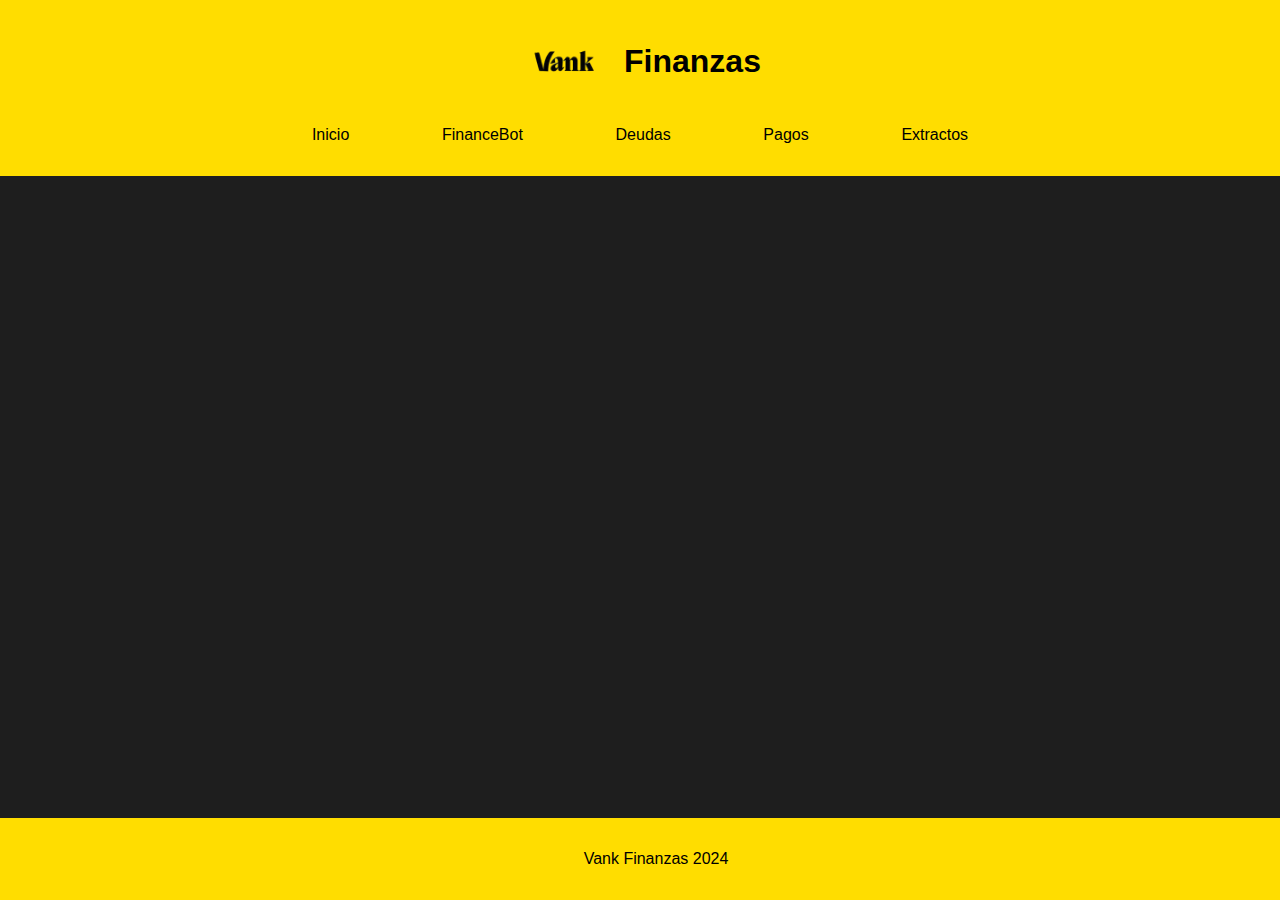
==== index.html @ 9e5badc4 "avance bot y el index de la app" ====
<!DOCTYPE html>
<html lang="es">
<head>
    <meta charset="UTF-8">
    <meta name="viewport" content="width=device-width, initial-scale=1.0">
    <title>Vank</title>
    <link rel="stylesheet" href="css/index.css">
    <link rel="stylesheet" href="css/styles.css">
</head>
<body>

    <header>
        <section class="titulo">
            <img src="img/vankLogo.jpeg" alt="Logo de vank">
            <h1>Finanzas</h1>
        </section>
    
        <nav>
            <ul>
                <li><a href="index.html">Inicio</a></li>
                <li><a href="ia.html">FinanceBot</a></li>
                <li><a href="deudas.html">Deudas</a></li>
                <li><a href="#">Pagos</a></li>
                <li><a href="#">Extractos</a></li>
            </ul>
        </nav>
    </header>

    <main id="app">
    
    </main>

    <footer>
        <p>Vank Finanzas 2024</p>
    </footer>
    <script src="js/index.js"></script>
</body>
</html>
---- css/index.css ----

---- css/styles.css ----
body {
    margin: 0;
    padding: 0;
    background-color: #1e1e1e;
    font-family: 'Segoe UI', Tahoma, Geneva, Verdana, sans-serif;
}

header{
    background-color: #ffdd00;
    color: white;
    padding: 1em;
    text-align: center;
}

.titulo{
    display: flex;
    align-items: center;
    justify-content: center;
    gap: 15px;
    margin-bottom: 20px;
}

.titulo img{
    max-width: 90px;
    height: auto;
}

.titulo h1{
    font-size: 2rem;
    margin: 0;
    color: black;
}
nav{
    width: 60%;
    margin: auto;
}
nav ul{
    list-style: none;
    padding: 0;
    display: flex;
    justify-content: space-around;
}

li {
    text-align: center;
}

a {
    font-size: 1rem;
    color: #000;
    padding: 0.5rem;
    font-weight: 500;
    transition: color 0.3s ease, background-color 0.3s ease;
    text-decoration: none;
}

a:hover {
    color: #fff;
    background-color: #1e1e1e;
    border-radius: 5px;
}
.navBtn{
    background: none;
    border: none;
    font-size: 1em;
    cursor: pointer;
}

.navBtn:hover{
    text-decoration: underline;
}

main{
    padding: 2em;
}

form input,
form button{
    display: block;
    margin: 0.5em 0;
    padding: 0.5em;
}

footer{
    background-color: #ffdd00;
    text-align: center;
    padding: 1em;
    position: fixed;
    bottom: 0;
    width: 100%;
}
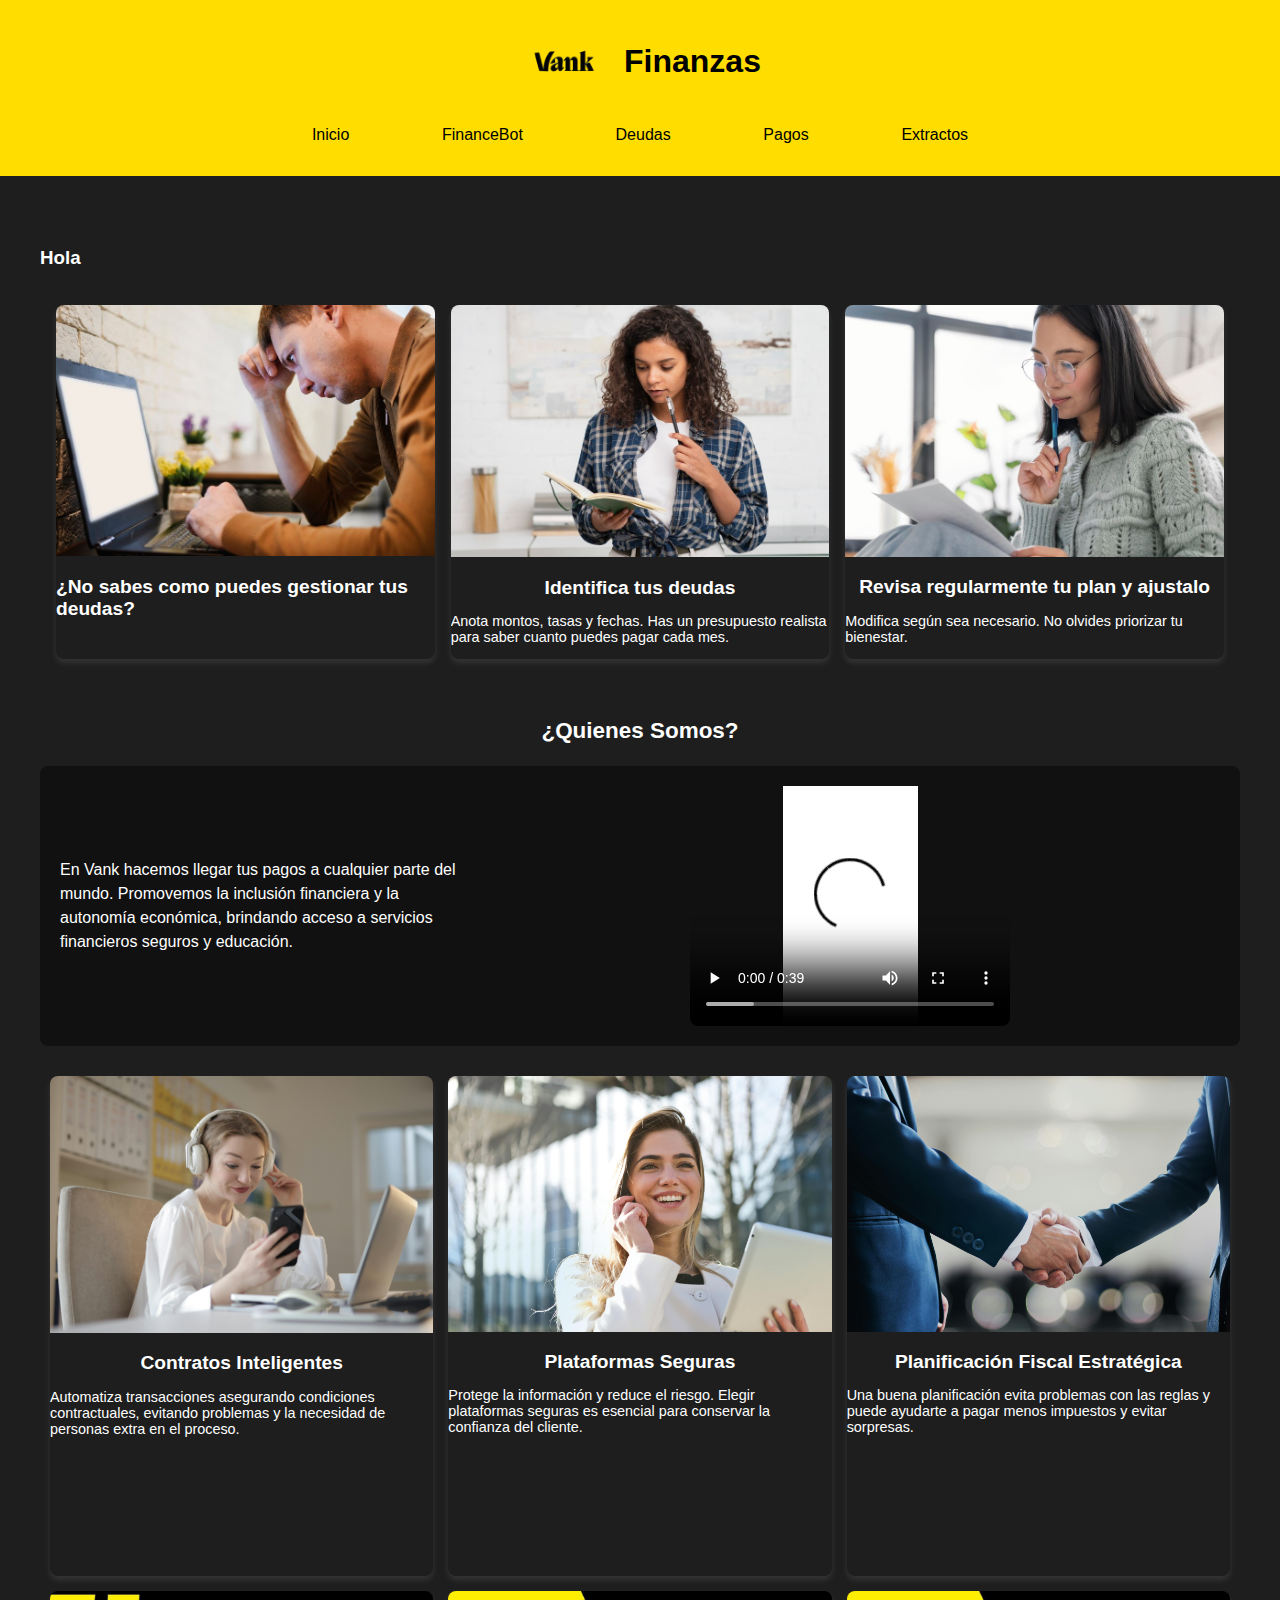
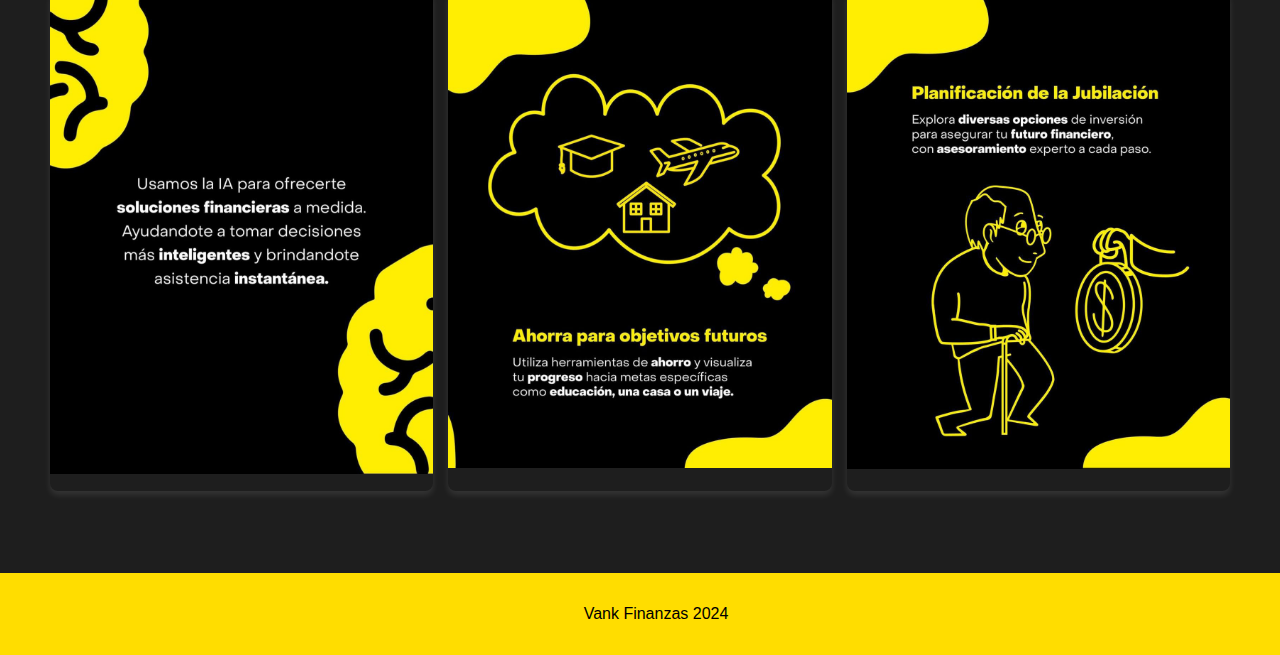
==== commit 86b75ed0: "Se suben cambios" ====
--- a/index.html
+++ b/index.html
@@ -27,7 +27,106 @@
     </header>
 
     <main id="app">
-    
+
+        <section>
+            <h3>Hola</h3>
+        </section>
+
+        <article>
+            <div class="galeria-tarjetas">
+                <div class="card-item">
+                    <img src="./img/img1.jpg" style="width:100%">
+                    <div class="text-container">
+                        <h3>¿No sabes como puedes gestionar tus deudas?</h3>
+                    </div>
+                </div>
+
+                <div class="card-item">
+                    <img src="./img/img2.jpg" style="width:100%">
+                    <div class="text-container">
+                        <h3>Identifica tus deudas</h3>
+                        <p>Anota montos, tasas y fechas. Has un presupuesto realista para saber 
+                            cuanto puedes pagar cada mes.
+                        </p>
+                    </div>
+                </div>
+
+                <div class="card-item">
+                    <img src="./img/img3.jpg" style="width:100%">
+                    <div class="text-container">
+                        <h3>Revisa regularmente tu plan y ajustalo</h3>
+                        <p>Modifica según sea necesario. No olvides priorizar tu bienestar.</p>
+                    </div>
+                </div>
+            </div>
+        </article>
+
+        <section class="content">
+            <div class="container-title">
+                <h3>¿Quienes Somos?</h3>
+            </div>
+            <div class="container">
+                <div class="container-parrafo">
+                    <p>En Vank hacemos llegar tus pagos a cualquier parte del mundo. Promovemos la inclusión
+                        financiera y la autonomía económica, brindando acceso a servicios financieros seguros 
+                        y educación.
+                    </p>
+                </div>
+
+                <div class="container-video">
+                    <video width="320" height="240" controls>
+                        <source src="./img/video.mp4" type="video/mp4">
+                    </video>
+                </div>
+
+            </div>
+        </section>
+
+        <article>
+            <div class="content-galeria">
+                <div class="card-item">
+                    <img src="./img/personaMirandoCelular.jpg" style="width:100%">
+                    <div class="text-container">
+                        <h3>Contratos Inteligentes</h3>
+                        <p>Automatiza transacciones asegurando condiciones contractuales, evitando problemas 
+                            y la necesidad de personas extra en el proceso.
+                        </p>
+                    </div>
+                </div>
+
+                <div class="card-item">
+                    <img src="./img/personaSonriendo.jpg" style="width:100%">
+                    <div class="text-container">
+                        <h3>Plataformas Seguras</h3>
+                        <p>Protege la información y reduce el riesgo. 
+                            Elegir plataformas seguras es esencial para conservar la confianza del cliente.
+                        </p>
+                    </div>
+                </div>
+
+                <div class="card-item">
+                    <img src="./img/imgSaludo.jpg" style="width:100%">
+                    <div class="text-container">
+                        <h3>Planificación Fiscal Estratégica</h3>
+                        <p>Una buena planificación evita problemas con las reglas y puede ayudarte a pagar menos 
+                            impuestos y evitar sorpresas.</p>
+                    </div>
+                </div>
+
+                <div class="card-item vank">
+                    <img src="./img/ia.jpeg" style="width:100%">
+                </div>
+
+                <div class="card-item vank">
+                    <img src="./img/ahorro.jpeg" style="width:100%">
+                </div>
+
+                <div class="card-item vank">
+                    <img src="./img/jubilacion.jpeg" style="width:100%">
+                </div> 
+            </div>
+        </article>
+
     </main>
 
     <footer>
--- a/css/index.css
+++ b/css/index.css
@@ -1,2 +1,112 @@
+main {
+    max-width: 1200px;
+    margin: 20px auto;
+    padding: 20px;
+    color: #ffffff;
+}
+
+main section, main article {
+    margin-bottom: 20px;
+}
+
+.galeria-tarjetas{
+    display: grid;
+    grid-template-columns: repeat(auto-fit, minmax(200px, 1fr));
+    gap: 16px;
+    padding: 16px;
+}
+
+.card-item{
+    color: #ffffff;
+    overflow: hidden;
+    border-radius: 8px;
+    box-shadow: 0px 4px 6px rgba(255, 255, 255, 0.1);
+    overflow: hidden;
+    transition: transform 0.3s, box-shadow 0.3s;
+}
+.card-item .vank{
+    object-fit: cover;
+    color: #ffffff;
+    overflow: hidden;
+    border-radius: 8px;
+    box-shadow: 0px 0px 0px rgba(255, 255, 255, 0.1);
+    overflow: hidden;
+    transition: transform 0.3s, box-shadow 0.3s;
+}
+.card-item:hover{
+    transform: scale(1.05);
+    box-shadow: 0 8px 12px #f6ff004f;
+}
+
+.card-item img{
+    width: 100%;
+    display: block;
+    transition: opacity 0.3s ease;
+}
+
+.card-item:hover img {
+    opacity: 0.9;
+}
+
+.card-item .text-container h3{
+    color: #ffffff;
+    font-size: 1.2rem;
+    margin-bottom: 10px;
+
+}
+.container{
+    display: flex;
+    flex-wrap: wrap;
+    gap: 20px;
+    align-items: center;
+    justify-content: space-around;
+    padding: 20px;
+    background: #0000006a;
+    border-radius: 8px;
+    color: #ffffff;
+}
+.text-container p{
+    display: flex;
+    align-items: center;
+    font-size: 0.9rem;
+}
+.container-title{
+    display: flex;
+    justify-content: center;
+    font-size: 1.2rem;
+}
+.container-parrafo{
+    flex: 1;
+    max-width: 400px;
+    font-size: 1rem;
+    line-height: 1.5;
+}
+
+.container-video{
+    flex: 1;
+    display: flex;
+    justify-content: center;
+
+}
+
+.container-video video {
+    max-width: 100%;
+    border-radius: 8px;
+}
+
+.text-container h3{
+    display: flex;
+    align-items: center;
+    justify-content: center;
+}
 
 
+.content-galeria{
+    display: grid;
+    grid-template: 500px 500px / 1fr 1fr 1fr;
+    gap: 15px;
+    padding: 10px;
+    border-radius: 10px;
+}
+
+
--- a/css/styles.css
+++ b/css/styles.css
@@ -5,7 +5,7 @@
     font-family: 'Segoe UI', Tahoma, Geneva, Verdana, sans-serif;
 }
 
-header{
+header{ 
     background-color: #ffdd00;
     color: white;
     padding: 1em;
@@ -33,6 +33,7 @@
 nav{
     width: 60%;
     margin: auto;
+
 }
 nav ul{
     list-style: none;
@@ -85,7 +86,6 @@
     background-color: #ffdd00;
     text-align: center;
     padding: 1em;
-    position: fixed;
     bottom: 0;
     width: 100%;
 }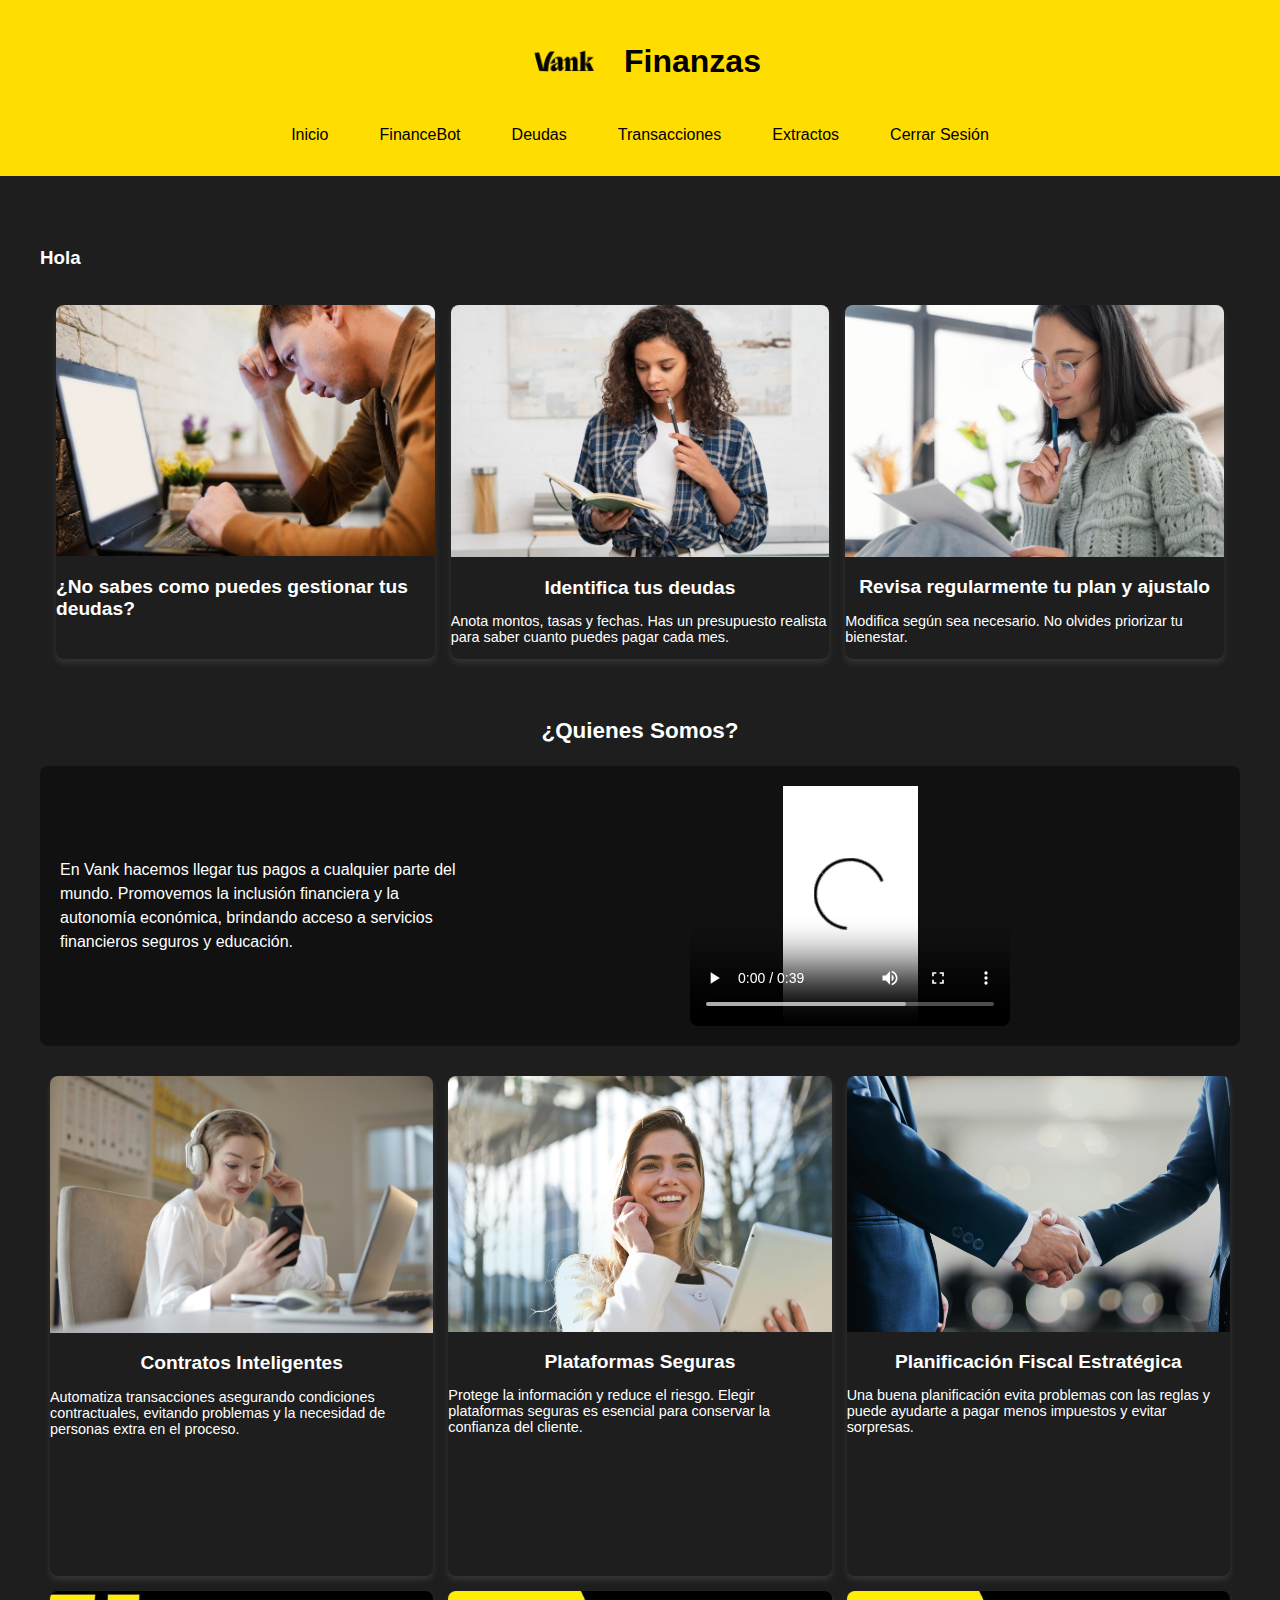
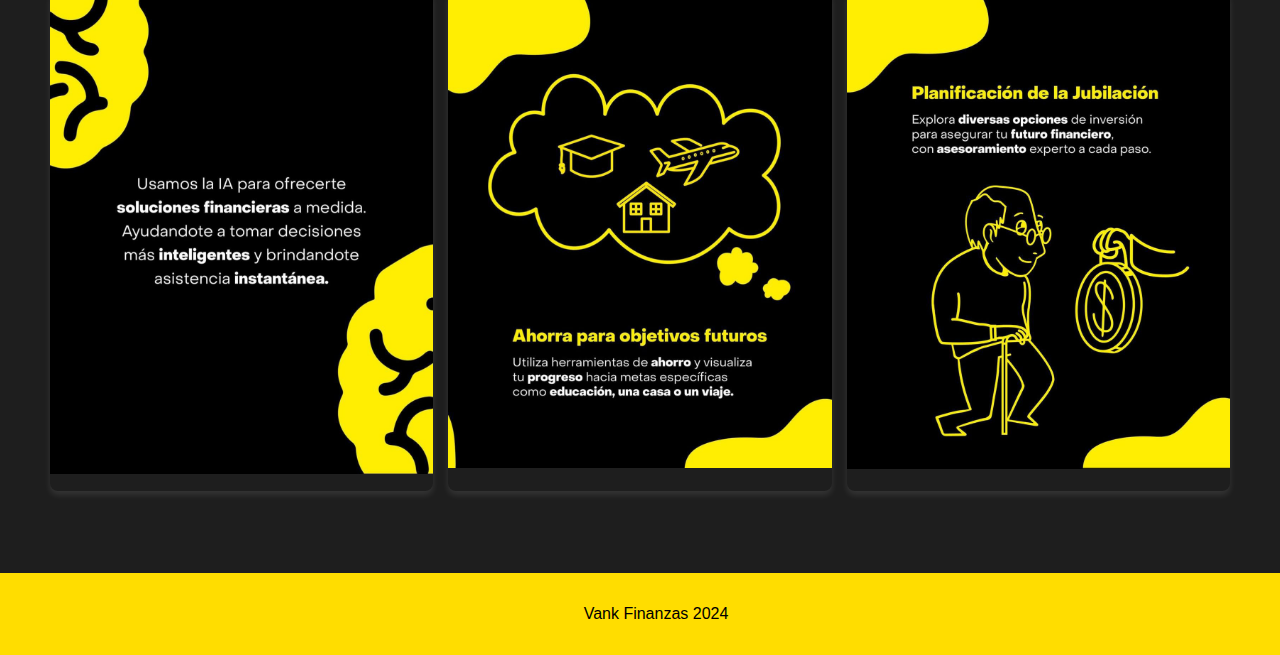
==== commit 85adf432: "Se sube página transacciones" ====
--- a/index.html
+++ b/index.html
@@ -20,8 +20,9 @@
                 <li><a href="index.html">Inicio</a></li>
                 <li><a href="ia.html">FinanceBot</a></li>
                 <li><a href="deudas.html">Deudas</a></li>
-                <li><a href="#">Pagos</a></li>
+                <li><a href="transacciones.html">Transacciones</a></li>
                 <li><a href="#">Extractos</a></li>
+                <li><a href="login.html" onclick="login.cerrarSesion()">Cerrar Sesión</a></li>
             </ul>
         </nav>
     </header>
--- a/css/styles.css
+++ b/css/styles.css
@@ -3,6 +3,7 @@
     padding: 0;
     background-color: #1e1e1e;
     font-family: 'Segoe UI', Tahoma, Geneva, Verdana, sans-serif;
+    height: 100vh;
 }
 
 header{ 
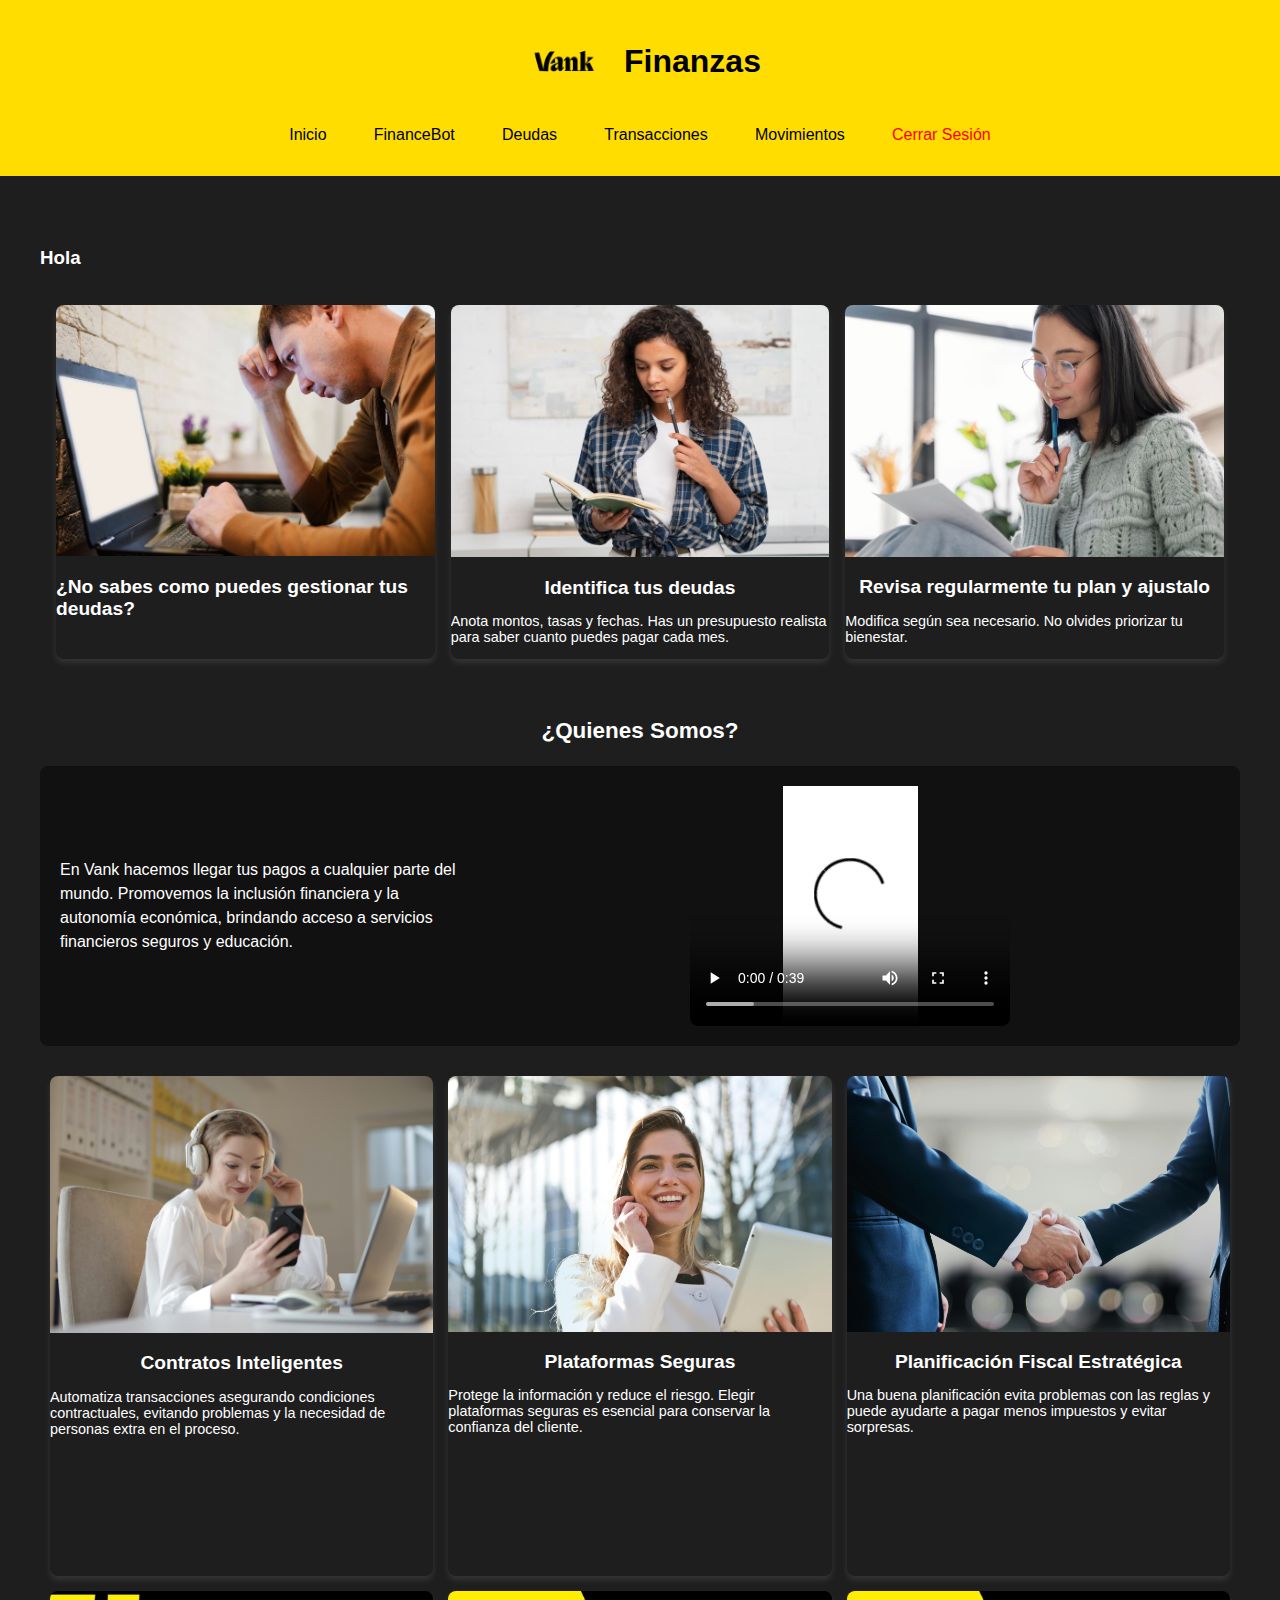
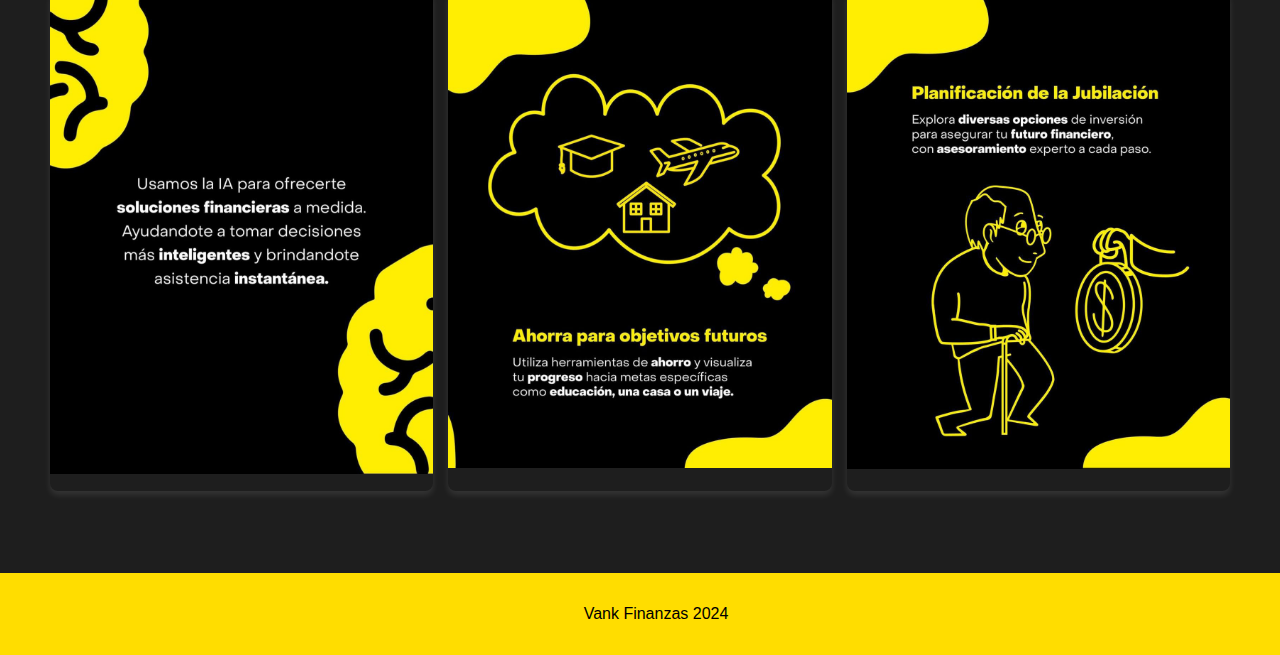
==== commit 965f65af: "cambios hechos" ====
--- a/index.html
+++ b/index.html
@@ -21,8 +21,8 @@
                 <li><a href="ia.html">FinanceBot</a></li>
                 <li><a href="deudas.html">Deudas</a></li>
                 <li><a href="transacciones.html">Transacciones</a></li>
-                <li><a href="#">Extractos</a></li>
-                <li><a href="login.html" onclick="login.cerrarSesion()">Cerrar Sesión</a></li>
+                <li><a href="movimientos.html">Movimientos</a></li>
+                <li class="logout"><a href="login.html" onclick="login.cerrarSesion()">Cerrar Sesión</a></li>
             </ul>
         </nav>
     </header>
--- a/css/styles.css
+++ b/css/styles.css
@@ -55,7 +55,9 @@
     transition: color 0.3s ease, background-color 0.3s ease;
     text-decoration: none;
 }
-
+nav ul li.logout a {
+    color: red; /* Opcional: Cambiar el color del enlace */
+}
 a:hover {
     color: #fff;
     background-color: #1e1e1e;
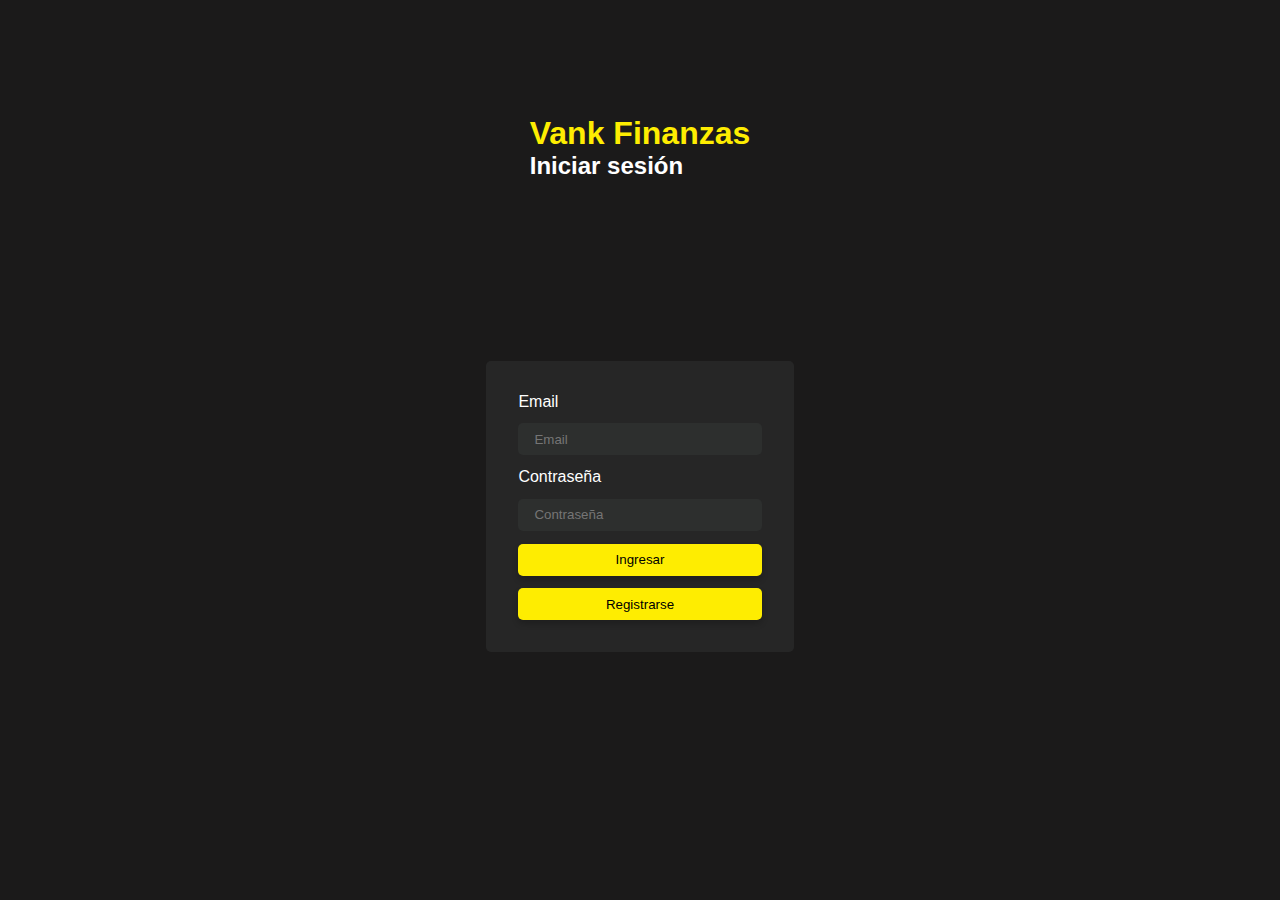
==== commit 5c39dd68: "arreglo cerrar sesion" ====
--- a/index.html
+++ b/index.html
@@ -134,5 +134,6 @@
         <p>Vank Finanzas 2024</p>
     </footer>
     <script src="js/index.js"></script>
+    <script src="js/login.js"></script>
 </body>
 </html>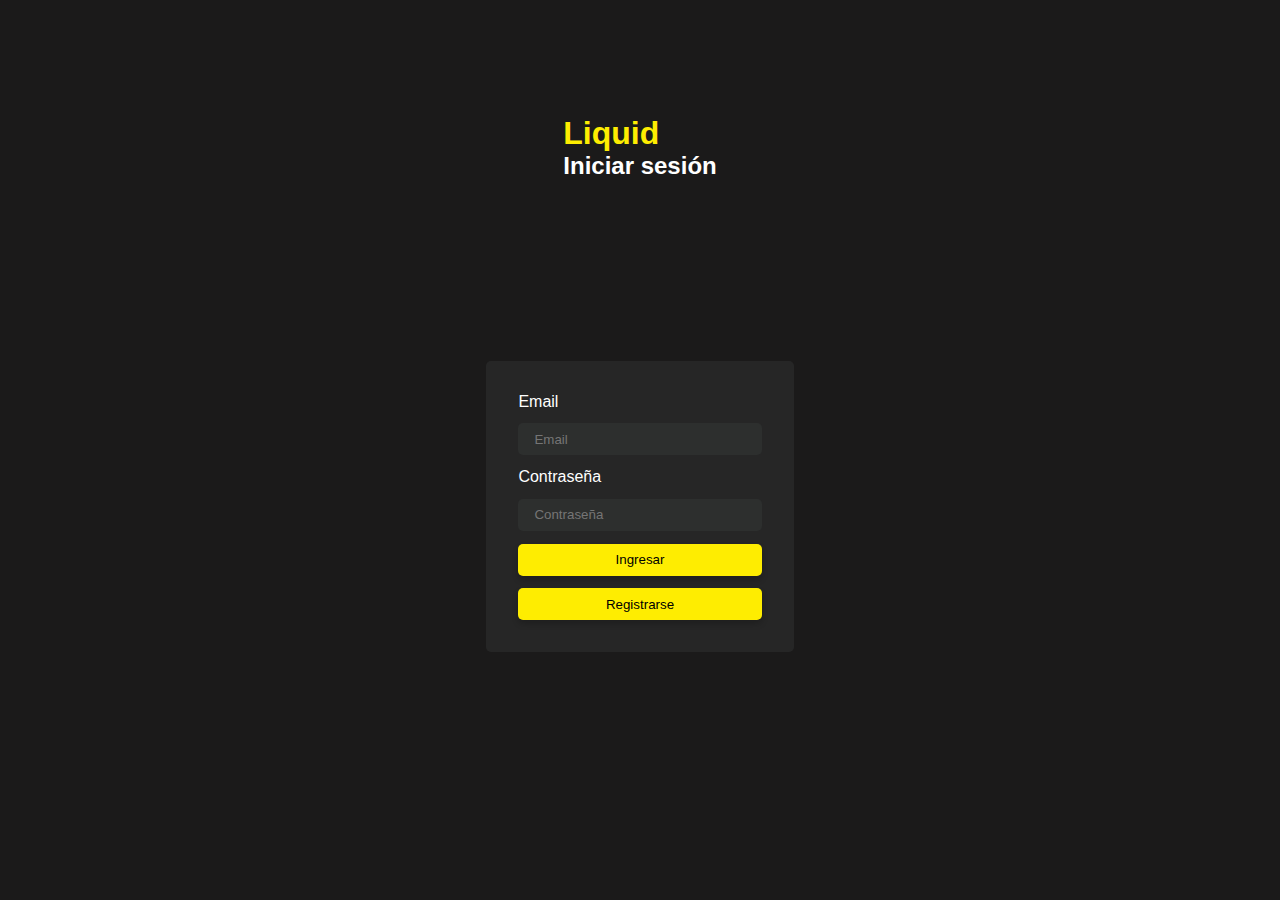
==== commit 885ecf23: "arreglos" ====
--- a/index.html
+++ b/index.html
@@ -11,8 +11,7 @@
 
     <header>
         <section class="titulo">
-            <img src="img/vankLogo.jpeg" alt="Logo de vank">
-            <h1>Finanzas</h1>
+            <h1>Liquid</h1>
         </section>
     
         <nav>
